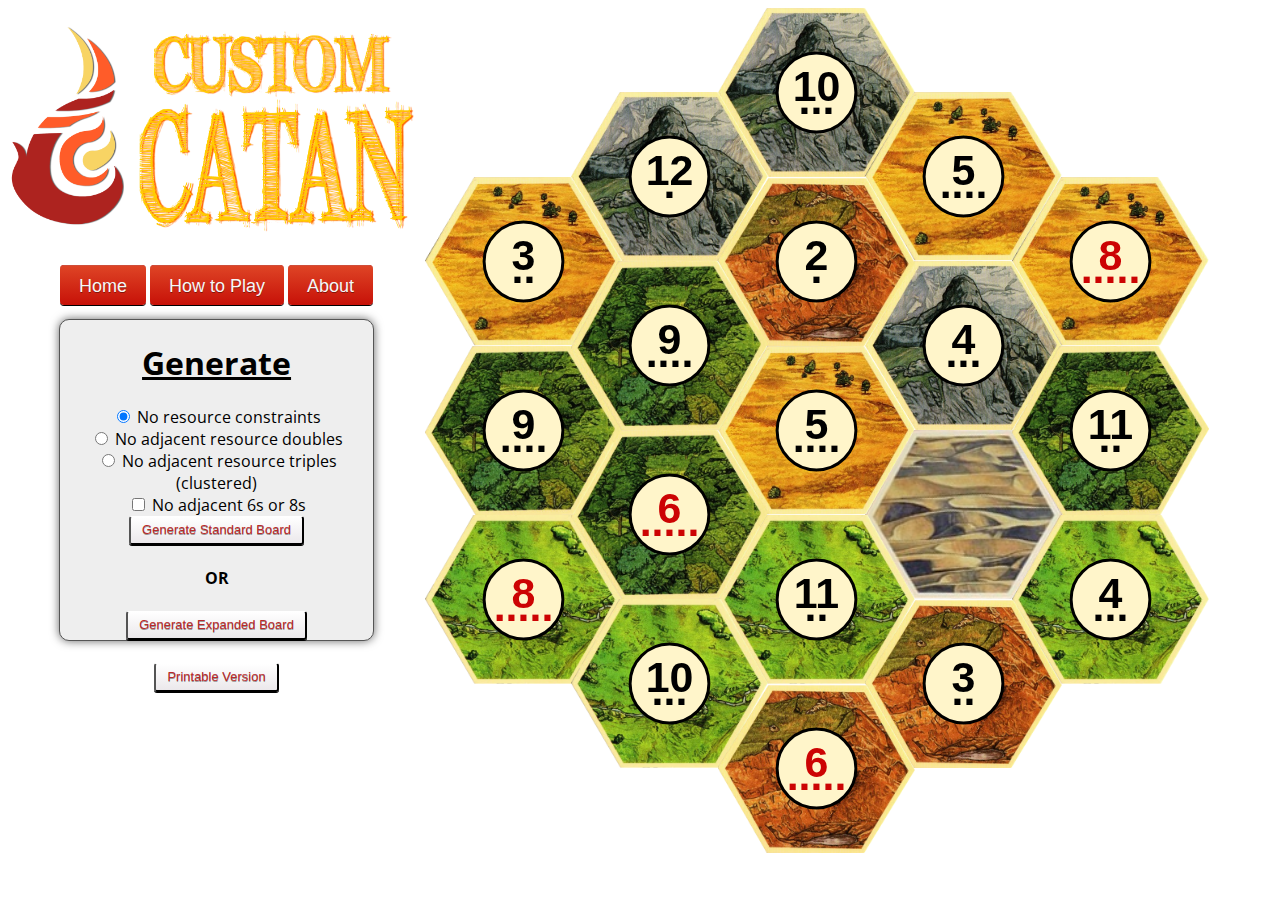
==== index.html @ 6c0a7363 "added initial files" ====
<!doctype html>
<html>

<head>
    <!-- note: directory quirks after switching from dreamhost to github
  http://sandhoefner.github.io/customcatan/ and http://sandhoefner.github.io/customcatan seem to work fine
  but http://sandhoefner.github.io/customcatan/index.html is a catastrophic failure
-->
    <title>Custom Catan: Home</title>
    <meta charset="UTF-8">
    <link href='public/css/primary.css' rel='stylesheet' type='text/css' />
    <link rel="stylesheet" type="text/css" href="http://fonts.googleapis.com/css?family=Open+Sans">
    <link rel="shortcut icon" href="public/img/favicon.ico">
    <script src="public/js/jquery-1.11.1.js"></script>
    <script src="public/js/printable.js"></script>
    <script src="public/js/confirm.js"></script>
    <script src="public/js/genNoDub68.js"></script>
    <script src="public/js/genNoDubs.js"></script>
    <script src="public/js/genNoTrip68.js"></script>
    <script src="public/js/genNoTrips.js"></script>
    <script src="public/js/genNoSixEight.js"></script>
    <script src="public/js/genScript.js"></script>
    <script src="public/js/genScriptBig.js"></script>

</head>

<body>
    <div class=Layout2_1>
        <div class='c'>
            <a href="index.html"><img alt="Custom Catan" class="hw15100" src="public/img/logo.png">
            </a>
            <a href="index.html" class=mainbutton>Home</a>
            <a href="howto.html" class=mainbutton>How to Play</a>
            <a href="about.html" class=mainbutton>About</a>
            <!-- <a class="mainbutton" onclick="check();" href="http://settlersstrategy.com">Strategy</a>     -->
        </div>
        <br>

        <div class=boxStyle>
            <h1><u>Generate</u></h1>

            <!-- <input type="submit" value="Generate Random Board" name="random" onclick="random();" class="button"> -->


            <!-- <br><b>OR</b><br><br> -->





            <!--   <?php
                // implement checkboxes that stay checked after form submission
                // credit to user 'obsidian' at http://tinyurl.com/k2hqpzq
                //   echo "<input type=\"checkbox\" name=\"adjResDub\" ";
                //   echo isset($_POST['adjResDub']) ? 'checked="checked" ' : '';
                //   echo "/> No adjacent resource doubles\n";
                //   echo "<br>";
                //   echo "<input type=\"checkbox\" name=\"adj68\" ";
                //   echo isset($_POST['adj68']) ? 'checked="checked" ' : '';
                //   echo "/> No adjacent 6s or 8s\n";
                // echo "<br>";
              ?> -->

            <input type="radio" id="none" name="adjRes" checked/> No resource constraints
            <br>
            <input type="radio" id="dubs" name="adjRes" /> No adjacent resource doubles
            <br>
            <input type="radio" id="trips" name="adjRes" /> No adjacent resource triples (clustered)
            <br>
            <input type="checkbox" id="68" name="adj68" /> No adjacent 6s or 8s
            <br>



            <input type="submit" value="Generate Standard Board" name="custom" onclick="custom();" class="button">
            <br>
            <br><b>OR</b>
            <br>
            <br>
            <input type="submit" value="Generate Expanded Board" onclick="expanded();" name="big" class="button">
            <br>
        </div>

        <br>
        <button onclick="printable();" class="button">Printable Version</button>
    </div>

    <div class=Layout2_2 id="rightPanel">
        <div>
            <canvas id="myCanvas" class="canvas"></canvas>
            <canvas id="myCanvas2" class="canvas"></canvas>
            <script>
                genScript();


                // var dubCheck = false;
                // var tripCheck = false;
                //             function radioDub() {
                //               if (!dubCheck) {
                //               tripCheck = !tripCheck;
                //             } 
                //             dubCheck = !dubCheck;

                //               if (dubCheck) {
                //                 document.getElementById("dubs").checked = true;
                //               } else {
                // document.getElementById("dubs").checked = false;
                //               }
                //             }

                //  function radioTrip() {
                // if (!tripCheck) {
                //               dubCheck = !dubCheck;
                //             } 
                //             tripCheck = !tripCheck;

                //               if (tripCheck) {
                //                 document.getElementById("trips").checked = true;
                //               } else {
                // document.getElementById("trips").checked = false;
                //               }
                //             }

                function expanded() {
                    genScriptBig();
                }

                function custom() {



                    if (document.getElementById("68").checked) {
                        if (document.getElementById("dubs").checked) {
                            genNoDub68();
                        } else if (document.getElementById("trips").checked) {
                            genNoTrip68();
                        } else {
                            genNoSixEight();
                        }
                    } else {
                        if (document.getElementById("dubs").checked) {
                            genNoDubs();
                        } else if (document.getElementById("trips").checked) {
                            genNoTrips();
                        } else {
                            genScript();
                        }
                    }
                }
            </script>
        </div>
    </div>
</body>

</html>
---- public/css/primary.css ----
body {
   font-family: 'Open Sans', serif;
}

.c {
   text-align:center;
}

#myCanvas2 {
   z-index:1;
   position:absolute;
}

#myCanvas {
   z-index:0;
   position:absolute;
}

#youtube {
   border-width: 0px;
}

.hw15100 {
   height: 15%;
   width: 100%;
}

.hw100100 {
   height: 100%;
   width: 100%;
}

.hw85100 {
   height: 85%;
   width: 100%;
}


.mainbutton {
   border-top: 1px solid #cf4e3a;
   background: #c71108;
   background: -webkit-gradient(linear, left top, left bottom, from(#de4425), to(#c71108));
   background: -webkit-linear-gradient(top, #de4425, #c71108);
   background: -moz-linear-gradient(top, #de4425, #c71108);
   background: -ms-linear-gradient(top, #de4425, #c71108);
   background: -o-linear-gradient(top, #de4425, #c71108);
   padding: 9.5px 19px;
   -webkit-border-radius: 4px;
   -moz-border-radius: 4px;
   border-radius: 4px;
   -webkit-box-shadow: rgba(0,0,0,1) 0 1px 0;
   -moz-box-shadow: rgba(0,0,0,1) 0 1px 0;
   box-shadow: rgba(0,0,0,1) 0 1px 0;
   text-shadow: rgba(0,0,0,.4) 0 1px 0;
   color: #f7f7f7;
   font-size: 18px;
   font-family: 'Lucida Grande', Helvetica, Arial, Sans-Serif;
   text-decoration: none;
   vertical-align: middle;
}

.mainbutton:hover {
   border-top-color: #b50b0b;
   background: #b50b0b;
   color: #f7f7f7;
}

.mainbutton:active {
   border-top-color: #780600;
   background: #780600;
}

.button {
   border-top: 1px solid #ffffff;
   background: #ebe8eb;
   background: -webkit-gradient(linear, left top, left bottom, from(#ffffff), to(#ebe8eb));
   background: -webkit-linear-gradient(top, #ffffff, #ebe8eb);
   background: -moz-linear-gradient(top, #ffffff, #ebe8eb);
   background: -ms-linear-gradient(top, #ffffff, #ebe8eb);
   background: -o-linear-gradient(top, #ffffff, #ebe8eb);
   padding: 5.5px 11px;
   -webkit-border-radius: 3px;
   -moz-border-radius: 3px;
   border-radius: 3px;
   -webkit-box-shadow: rgba(0,0,0,1) 0 1px 0;
   -moz-box-shadow: rgba(0,0,0,1) 0 1px 0;
   box-shadow: rgba(0,0,0,1) 0 1px 0;
   text-shadow: rgba(0,0,0,.4) 0 1px 0;
   color: #ba2929;
   font-size: 13px;
   font-family: 'Lucida Grande', Helvetica, Arial, Sans-Serif;
   text-decoration: none;
   vertical-align: middle;
}

.button:hover {
   border-top-color: #e3c129;
   background: #e3c129;
   color: #f7f7f7;
}

.button:active {
   border-top-color: #d69200;
   background: #d69200;
}
   
   
.boxStyle { 
   width:75%;
   border: solid 1px #555; 
   background-color: #EEEEEE;
   text-align:center; 
   box-shadow: 0 0 10px rgba(0,0,0,0.6); 
   -moz-box-shadow: 0 0 10px rgba(0,0,0,0.6); 
   -webkit-box-shadow: 0 0 10px rgba(0,0,0,0.6); 
   -o-box-shadow: 0 0 10px rgba(0,0,0,0.6);
   border-radius:10px;
   margin-left: auto;
   margin-right: auto;
}

.boxStyle2 { 
   width:75%;
   border: solid 1px #555; 
   background-color: #EEEEEE;
   text-align:center; 
   box-shadow: 0 0 10px rgba(0,0,0,0.6); 
   -moz-box-shadow: 0 0 10px rgba(0,0,0,0.6); 
   -webkit-box-shadow: 0 0 10px rgba(0,0,0,0.6); 
   -o-box-shadow: 0 0 10px rgba(0,0,0,0.6);
   border-radius:10px;
   margin-left: auto;
   margin-right: auto;
}
   
.boxStyle3 { 
   width:75%; 
   border: solid 1px #555; 
   background-color: #EEEEEE;
   text-align:center; 
   box-shadow: 0 0 10px rgba(0,0,0,0.6); 
   -moz-box-shadow: 0 0 10px rgba(0,0,0,0.6); 
   -webkit-box-shadow: 0 0 10px rgba(0,0,0,0.6); 
   -o-box-shadow: 0 0 10px rgba(0,0,0,0.6);
   border-radius:10px;
   margin-left: auto;
   margin-right: auto;
}   
						
.Layout2_1 {
   width:33%;
   background-color:#FFFFFF;
   height:100vh;
   float:left;
   text-align:center;
}			
			
.Layout2_2 {
   width:67%;
   background-color:#FFFFFF;
   float:left;
   height:100vh;
}
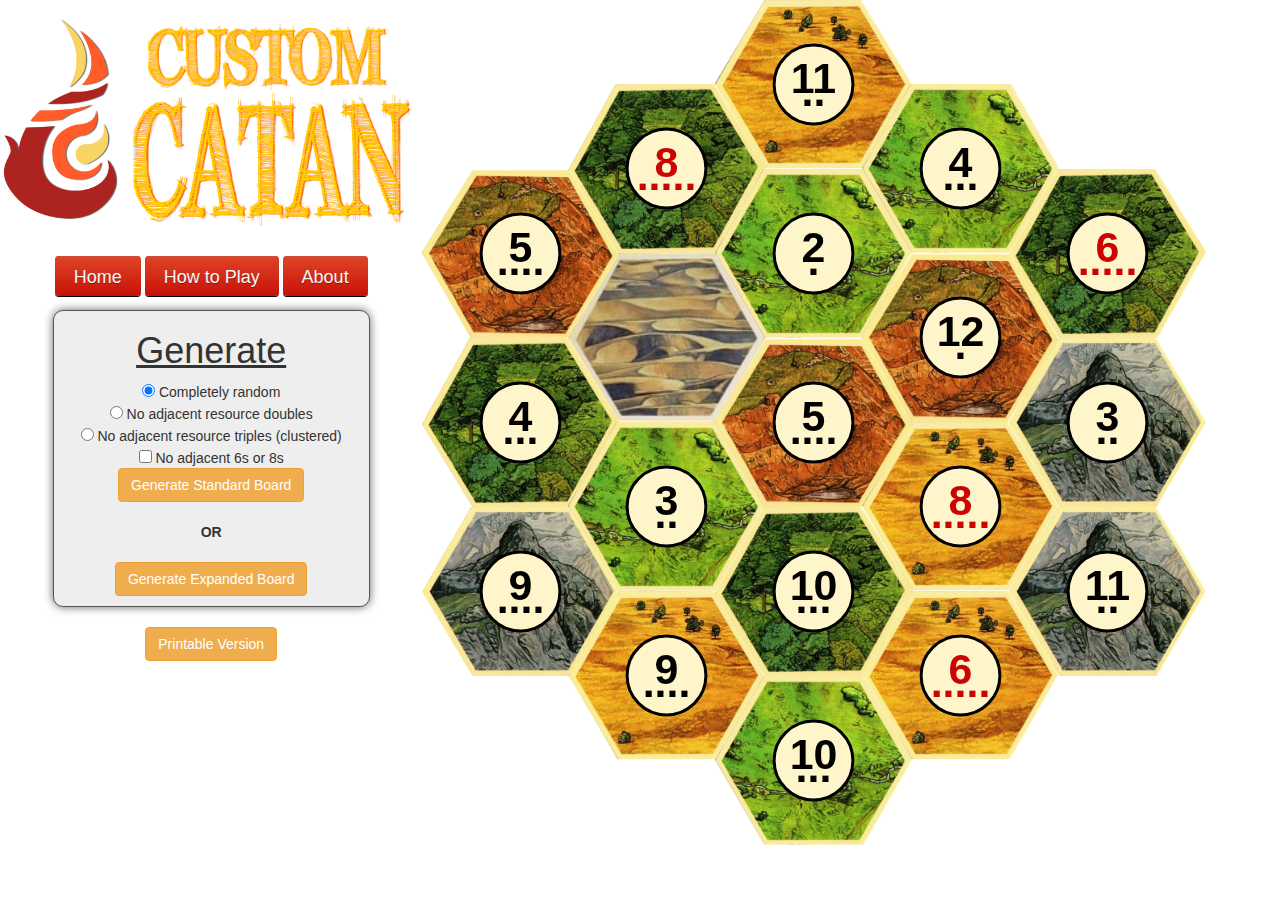
==== commit bbbefccd: "Update UI/buttons" ====
--- a/index.html
+++ b/index.html
@@ -9,6 +9,7 @@
     <title>Custom Catan: Home</title>
     <meta charset="UTF-8">
     <link href='public/css/primary.css' rel='stylesheet' type='text/css' />
+    <link rel="stylesheet" href="http://maxcdn.bootstrapcdn.com/bootstrap/3.2.0/css/bootstrap.min.css">
     <link rel="stylesheet" type="text/css" href="http://fonts.googleapis.com/css?family=Open+Sans">
     <link rel="shortcut icon" href="public/img/favicon.ico">
     <script src="public/js/jquery-1.11.1.js"></script>
@@ -61,7 +62,7 @@
                 // echo "<br>";
               ?> -->
 
-            <input type="radio" id="none" name="adjRes" checked/> No resource constraints
+            <input type="radio" id="none" name="adjRes" checked/> Completely random
             <br>
             <input type="radio" id="dubs" name="adjRes" /> No adjacent resource doubles
             <br>
@@ -72,17 +73,17 @@
 
 
 
-            <input type="submit" value="Generate Standard Board" name="custom" onclick="custom();" class="button">
+            <input type="submit" value="Generate Standard Board" name="custom" onclick="custom();" class="btn btn-warning">
             <br>
             <br><b>OR</b>
             <br>
             <br>
-            <input type="submit" value="Generate Expanded Board" onclick="expanded();" name="big" class="button">
+            <input type="submit" value="Generate Expanded Board" onclick="expanded();" name="big" class="btn btn-warning">
             <br>
         </div>
 
         <br>
-        <button onclick="printable();" class="button">Printable Version</button>
+        <button onclick="printable();" class="btn btn-warning">Printable Version</button>
     </div>
 
     <div class=Layout2_2 id="rightPanel">
--- a/public/css/primary.css
+++ b/public/css/primary.css
@@ -117,6 +117,7 @@
    border-radius:10px;
    margin-left: auto;
    margin-right: auto;
+   padding-bottom: 10px;
 }
 
 .boxStyle2 { 
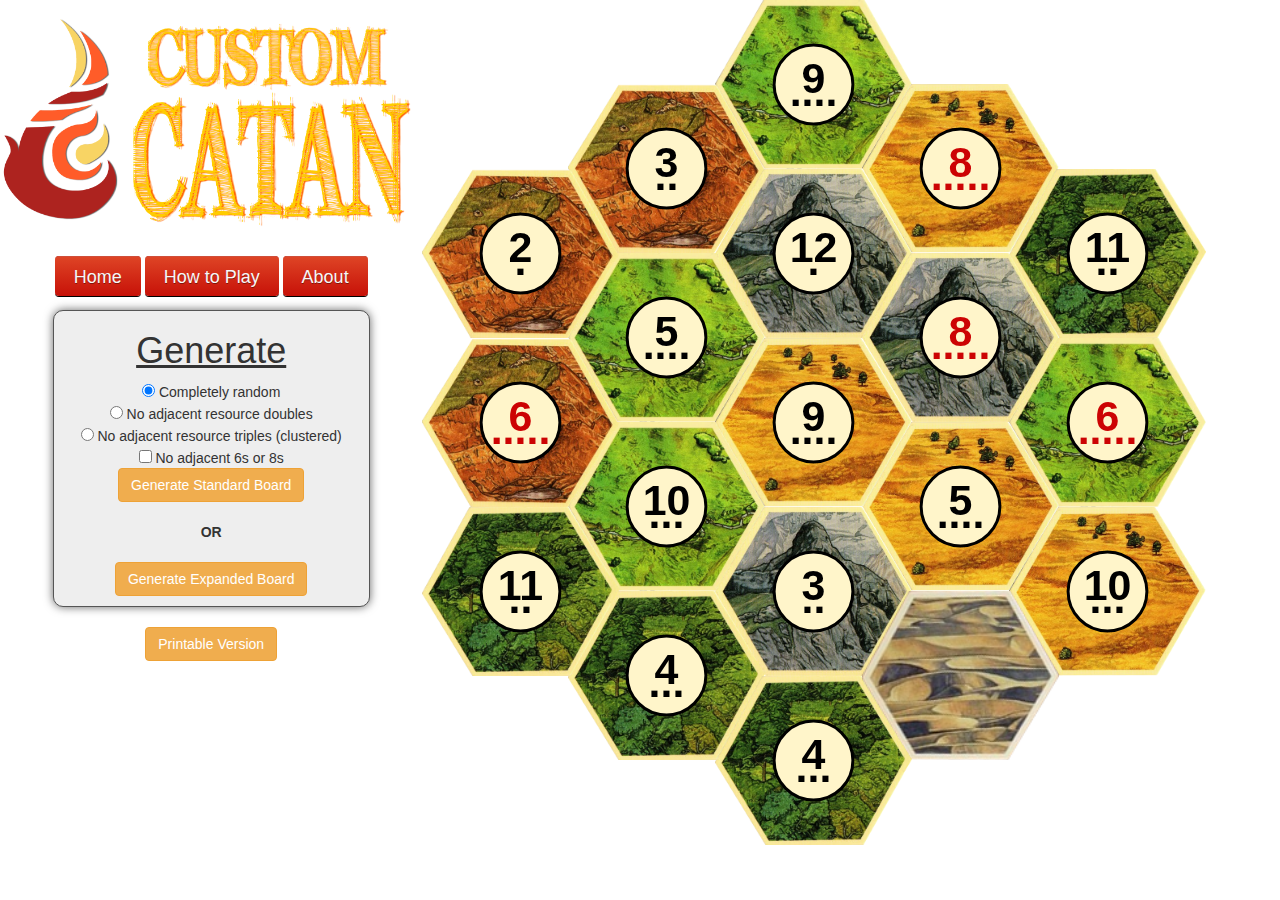
==== commit 7d557329: "added twitter conversion analytics snippet" ====
--- a/index.html
+++ b/index.html
@@ -99,7 +99,7 @@
                 //             function radioDub() {
                 //               if (!dubCheck) {
                 //               tripCheck = !tripCheck;
-                //             } 
+                //             }
                 //             dubCheck = !dubCheck;
 
                 //               if (dubCheck) {
@@ -112,7 +112,7 @@
                 //  function radioTrip() {
                 // if (!tripCheck) {
                 //               dubCheck = !dubCheck;
-                //             } 
+                //             }
                 //             tripCheck = !tripCheck;
 
                 //               if (tripCheck) {
@@ -148,9 +148,34 @@
                         }
                     }
                 }
+
+
+                // google analytics
+                (function(i,s,o,g,r,a,m){i['GoogleAnalyticsObject']=r;i[r]=i[r]||function(){
+                (i[r].q=i[r].q||[]).push(arguments)},i[r].l=1*new Date();a=s.createElement(o),
+                m=s.getElementsByTagName(o)[0];a.async=1;a.src=g;m.parentNode.insertBefore(a,m)
+                })(window,document,'script','https://www.google-analytics.com/analytics.js','ga');
+
+                ga('create', 'UA-59965454-1', 'auto');
+                ga('send', 'pageview');
+
+
             </script>
         </div>
     </div>
+
+<!-- for evan -->
+<!-- Twitter universal website tag code -->
+<script>
+!function(e,t,n,s,u,a){e.twq||(s=e.twq=function(){s.exe?s.exe.apply(s,arguments):s.queue.push(arguments);
+},s.version='1.1',s.queue=[],u=t.createElement(n),u.async=!0,u.src='//static.ads-twitter.com/uwt.js',
+a=t.getElementsByTagName(n)[0],a.parentNode.insertBefore(u,a))}(window,document,'script');
+// Insert Twitter Pixel ID and Standard Event data below
+twq('init','nxsbx');
+twq('track','PageView');
+</script>
+<!-- End Twitter universal website tag code -->
+
 </body>
 
 </html>